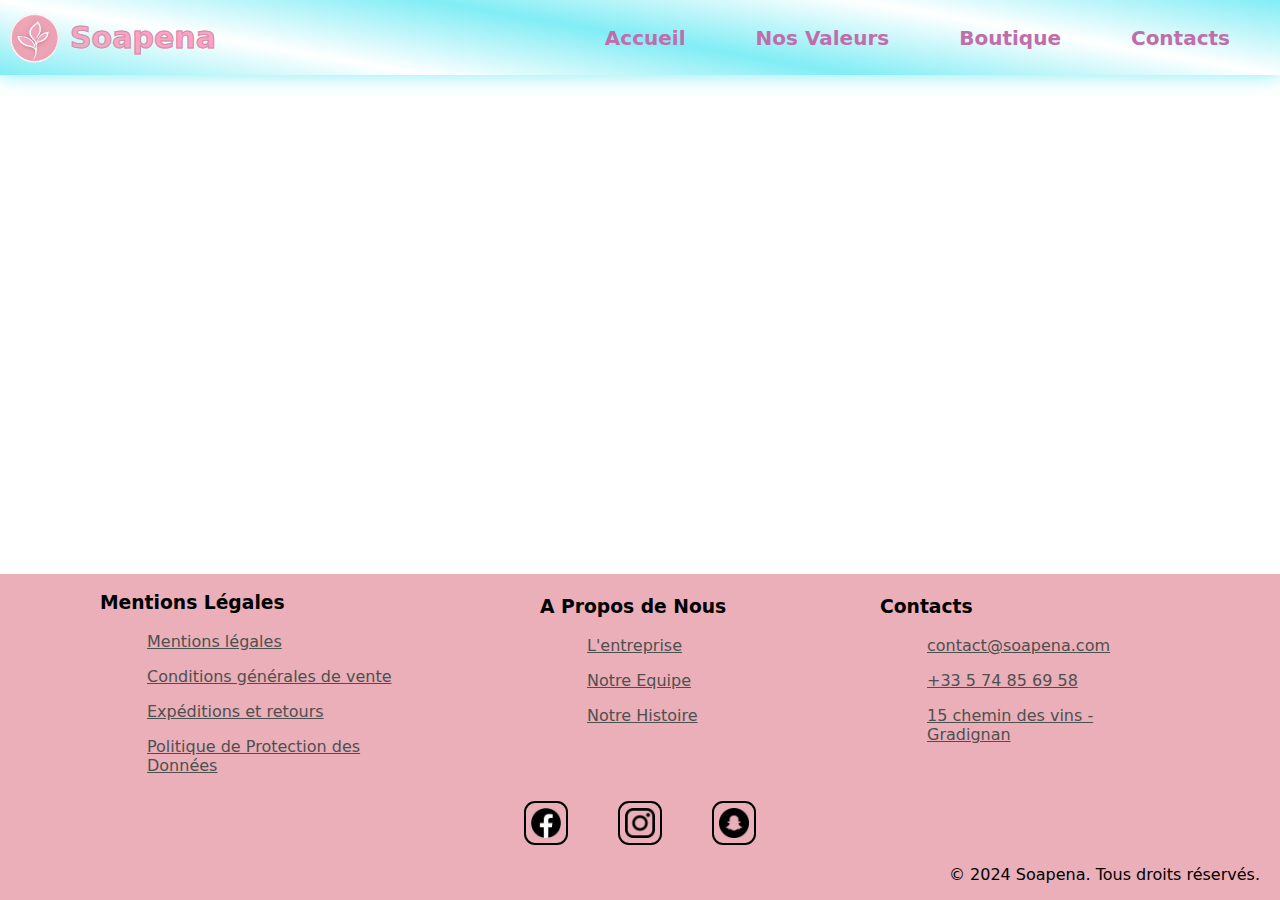
==== index.html @ 6bac6961 "initial commit" ====
<!DOCTYPE html>
<html lang="fr">
<head>
    <meta charset="UTF-8">
    <meta name="viewport" content="width=device-width, initial-scale=1.0">
    <link rel="stylesheet" href="css/style.css">
    <link rel="shortcut icon" href="img/Logo.png" type="image/x-icon">
    <title>Document</title>
</head>
<body>
    <header>
            <a href="Accueil.html" id="Logo">
                <img src="img/Logo.png" alt="logo rond d'une plante rose">
                <h1>Soapena</h1>
            </a>
        <nav>
            
            <ul>
                <li><a href="Accueil.html">Accueil</a></li>
                <li><a href="Valeurs.html">Nos Valeurs</a></li>
                <li><a href="Boutique.html">Boutique</a></li>
                <li><a href="Contacts.html">Contacts</a></li>
            </ul>
        </nav>
    </header>

    <footer>
        <div id="foot-contain">
            <div>
            
                <h3>Mentions Légales</h3>
                <p><a href="Mentions.html#Legal">Mentions légales</a></p>
                <p><a href="Mentions.html">Conditions générales de vente</a></p>
                <p><a href="Mentions.html">Expéditions et retours</a></p>
                <p><a href="Mentions.html#Donnee">Politique de Protection des Données</a></p>
   
            </div>
            <div>
                <h3>A Propos de Nous</h3>
                <p><a href="#">L'entreprise</a></p>
                <p><a href="#">Notre Equipe</a></p>
                <p><a href="#">Notre Histoire</a></p>
            </div>
            <div>
                <h3>Contacts</h3>
                <p><a href="mailto:contact@sopena.com">contact@soapena.com</a></p>
                <p><a href="tel:+335748569">+33 5 74 85 69 58</a> </p>
                <p><a href="#">15 chemin des vins - Gradignan</a> </p>

                
            </div>
        </div>
        <div id="Reseaux">
            <a href=""><img src="img/facebook.webp" alt="facebook logo"></a>
            <a href=""><img src="img/Instagram.webp" alt="Instagram logo"></a>
            <a href=""><img src="img/snapchat.webp" alt="snapchat logo"></a>
        </div>
        <p id="Droits">© 2024 Soapena. Tous droits réservés.</p>
        
    </footer>
    
</body>
</html>
---- css/style.css ----
/*
CE CSS CONCERNE TOUTES LES PAGES POUR LE BON 
FONCTIONNEMENT DU BODY , HEADER ET FOOTER
*/


/*
    ##########################
-----Fonctionnement de base du Body
    ##########################
*/
body{
    display:flex;
    flex-direction: column;
    justify-content: space-between;
    margin: 0px;
    min-height: 100vh;
}

body *{
    font-family: system-ui, -apple-system, BlinkMacSystemFont, 'Segoe UI', Roboto, Oxygen, Ubuntu, Cantarell, 'Open Sans', 'Helvetica Neue', sans-serif;
}

/*
    #################################
 ----- Fonctionnement de Base du Header
    #################################
*/
header{
    display: flex;
    background: linear-gradient(10deg,rgb(129, 237, 245),white,rgb(129, 237, 245),white,rgb(129, 237, 245));
    box-shadow: 0px 0px 20px rgb(129, 237, 245);
    z-index: 9;
}

header *{
    transition: all ease-in-out 0.5s;
    text-decoration: none;
}

/*
Logo
*/

#Logo{
    display: flex;
    align-items: center ;
    margin-inline: 10px;
    max-height: 75px;
}

#Logo img{
    margin-right: 10px;
}

#Logo h1{
    background: -webkit-linear-gradient(70deg,rgb(223, 178, 195),rgb(255, 161, 197),rgb(255, 161, 197));
    background-clip: unset;
    -webkit-background-clip: text;
    -webkit-text-fill-color: transparent;
    -webkit-text-stroke: rgb(207, 143, 168) 1px;
}

#Logo:hover{
    transform: scale(1.1);
}

#Logo:active img{
    transform: rotate(360deg);
}

/*
Nav
*/

nav{
    display: flex;
    align-items: center;
    margin-inline: 15px;
    max-height: 50px;
}

nav ul{
    display: inline-flex;
    flex-direction: row;
    align-items: center;
}

nav ul li{
    display: flex;
    align-items: center;
    margin-inline: 10px;
    list-style: none;
    font-weight: bold;
}

nav ul li a{
    text-align: center;
    color:  rgb(192, 110, 171);
    padding: 10px;
    border-radius: 100%;
}

nav ul li a:hover{
    color: white;
    text-shadow: rgba(230, 109, 199,1000) 0px 0px 10px;
    transform: scale(1.1);
    background-color: rgba(255, 192, 203,0.1);
    
    
}

/*
    #################################
 ----- Fonctionnement de Base du FOOTER
    #################################
*/

footer{
    display: flex;
    background:  rgb(234, 175, 185);
    background-position: center;
    z-index: 9;
}   




footer #Droits{
    display: flex;
    flex-direction: row-reverse;
    margin-inline:20px ;
}

#foot-contain p , #foot-contain a{
    display: flex;
    color:rgb(79, 79, 79);
    overflow-wrap:break-word;
}



#foot-contain{
    display: flex;
}

#foot-contain p{
    padding-left: 5px;
    border-left: 2px solid rgba(255, 255, 255,0);
    transition: all ease-in-out 0.2s;
    
    
}

#Reseaux{
    display: flex;
    justify-content: center;
}

#Reseaux img{
    margin-inline: 25px;
    margin-top: 10px;
    width: 30px;
    height: 30px;

    padding: 5px;
    border: black solid 2px;
    border-radius: 25%;
}

#foot-contain p:hover{
    border-left-color: rgba(79, 79, 79,1);
}








/*
Media Quarys  : ----
*/



/*
 screen width < 800px
*/

@media (min-width:0px){

    /*
    Header
    */
    header{
        flex-direction: column;
        justify-items: center;
        align-items: center ;
    }

    #Logo h1{
        font-size: 22px;
    }

    #Logo img{
        width: 35px;
        height: 35px;
    }

    nav ul li a{
        font-size: 15px;
    }

    /*
    Footer
    */


    footer{
        flex-direction: column;
        justify-content: space-between;
    }

    
    #foot-contain{
       flex-direction: column; 
       align-items: center;
       justify-content: center;
       
    }

    #foot-contain div{
        min-width: 300px;
        
    }

    #foot-contain p{
        margin-left: 40px;
    }
    
}

/*
 screen width > 800px
*/
@media (min-width:800px){

    /*
    Header
    */
    header{
        flex-direction: row;
        justify-content:space-between;
        align-content: center ;
    }

    #Logo h1{
        font-size: 27px;
    }

    #Logo img{
        width: 40px;
        height: 40px;
    }

    /*
    footer
    */

    #foot-contain{
        flex-direction: row; 
        justify-content: center;
        
    }

    #foot-contain div{
        min-height: 210px;  
        min-width: 200px;
        max-width: 220px;
    }

    #foot-contain p{
        margin-left: 0px;
    }
     
}

/*
 screen width > 1000px
*/

@media (min-width:1000px){

    /*
    Header
    */

    #Logo h1{
        font-size: 30px;
    }

    #Logo img{
        width: 50px;
        height: 50px;
    }

    nav ul li a{
        font-size: 20px;
    }

    header:hover nav ul li{
        margin-inline: 25px;
    }

    /*
    */

    #foot-contain p{
        margin-left: 40px;
        
    }

    #foot-contain{
        justify-content: space-between;
        padding-inline: 100px;
    }

    #foot-contain div{
        max-width: 300px;
    }
}
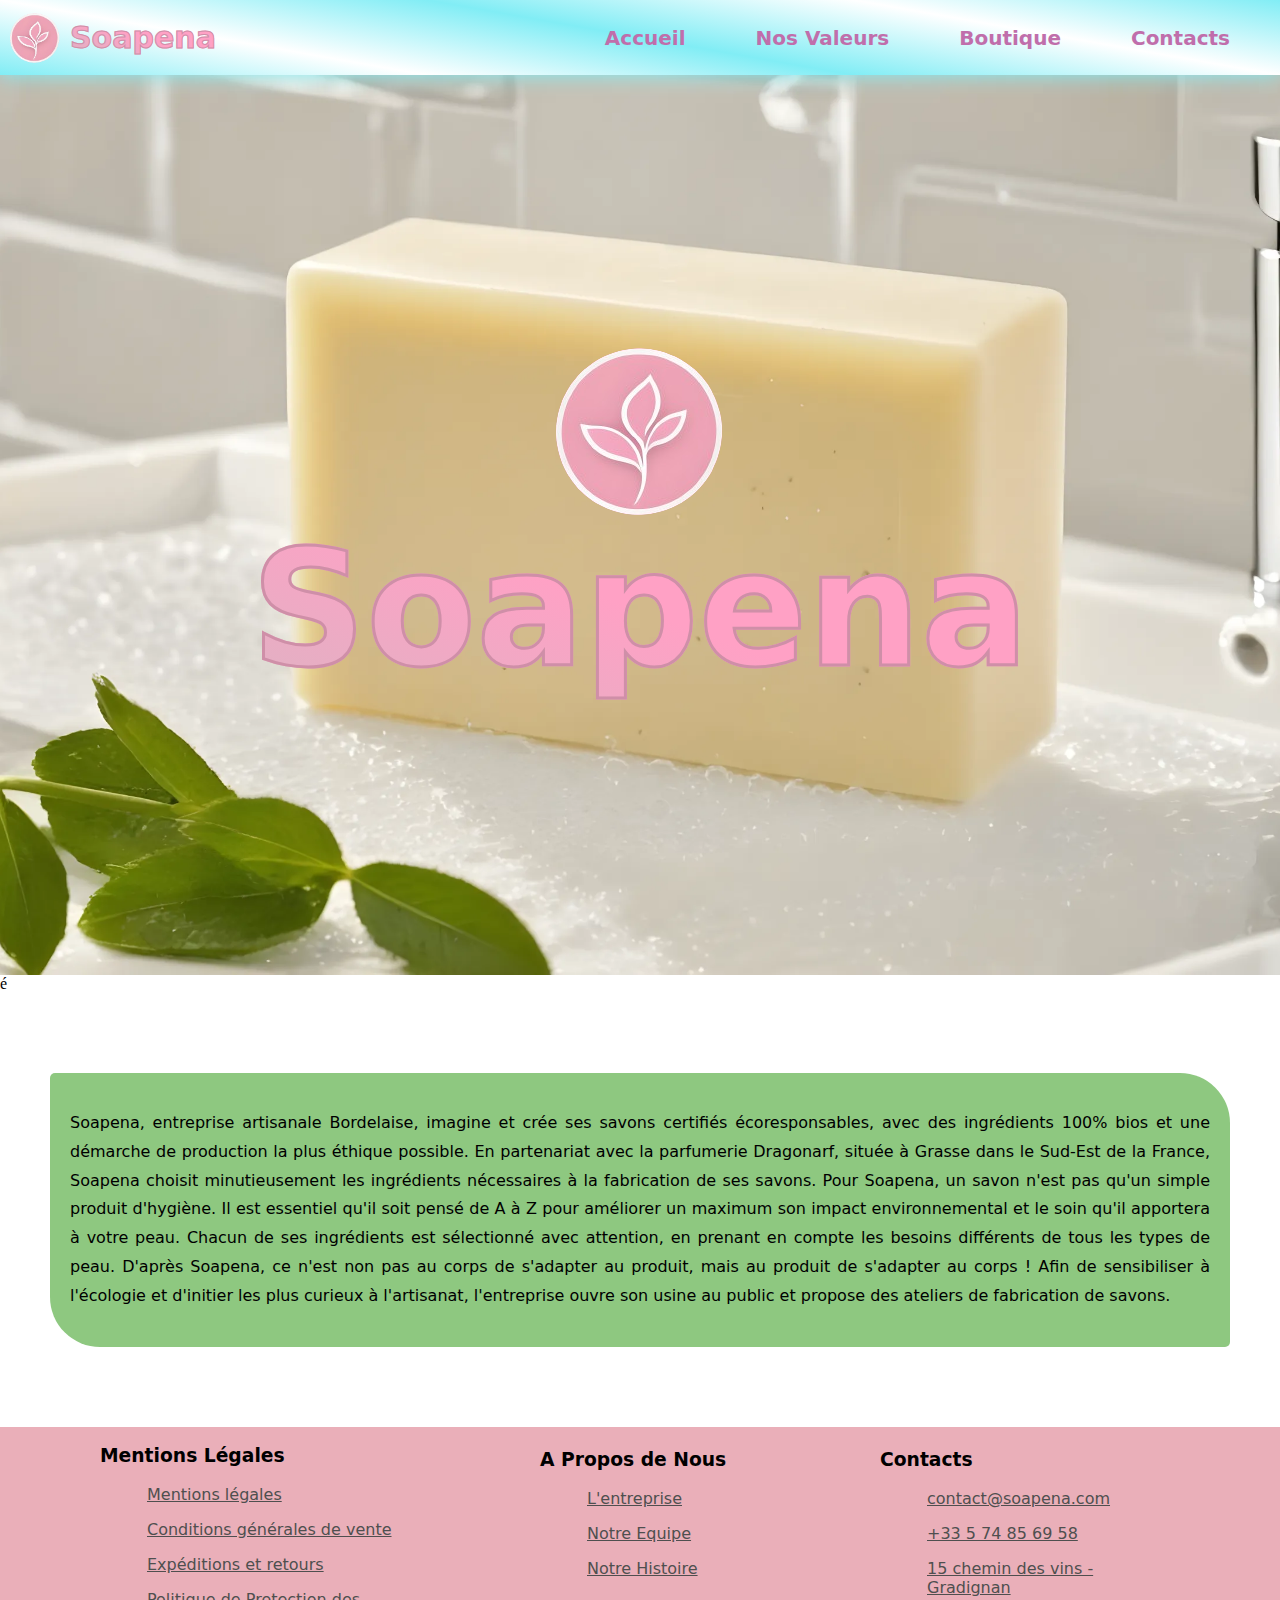
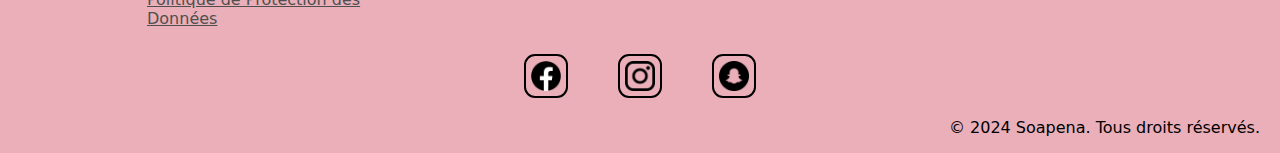
==== commit 79c0f39c: "faild commit" ====
--- a/index.html
+++ b/index.html
@@ -4,25 +4,41 @@
     <meta charset="UTF-8">
     <meta name="viewport" content="width=device-width, initial-scale=1.0">
     <link rel="stylesheet" href="css/style.css">
+    <link rel="stylesheet" href="css/Accueil.css">
     <link rel="shortcut icon" href="img/Logo.png" type="image/x-icon">
-    <title>Document</title>
+    <title>Accueil</title>
 </head>
 <body>
     <header>
-            <a href="Accueil.html" id="Logo">
+            <a href="index.html" id="Logo">
                 <img src="img/Logo.png" alt="logo rond d'une plante rose">
                 <h1>Soapena</h1>
             </a>
         <nav>
             
             <ul>
-                <li><a href="Accueil.html">Accueil</a></li>
+                <li><a href="index.html">Accueil</a></li>
                 <li><a href="Valeurs.html">Nos Valeurs</a></li>
                 <li><a href="Boutique.html">Boutique</a></li>
                 <li><a href="Contacts.html">Contacts</a></li>
             </ul>
         </nav>
     </header>
+
+    <div id="Titre">
+        <img src="img/Logo.png" alt="logo rond d'une plante rose">
+       <h1>Soapena</h1>
+    </div>
+é
+    <article>
+        <p>
+            Soapena, entreprise artisanale Bordelaise, imagine et crée ses savons certifiés écoresponsables, avec des ingrédients 100% bios et une démarche de production la plus éthique possible. 
+            En partenariat avec la parfumerie Dragonarf, située à Grasse dans le Sud-Est de la France, Soapena choisit minutieusement les ingrédients nécessaires à la fabrication de ses savons. 
+            Pour Soapena, un savon n'est pas qu'un simple produit d'hygiène. Il est essentiel qu'il soit pensé de A à Z pour améliorer un maximum son impact environnemental et le soin qu'il apportera à votre peau. 
+            Chacun de ses ingrédients est sélectionné avec attention, en prenant en compte les besoins différents de tous les types de peau. D'après Soapena, ce n'est non pas au corps de s'adapter au produit, mais au produit de s'adapter au corps ! 
+            Afin de sensibiliser à l'écologie et d'initier les plus curieux à l'artisanat, l'entreprise ouvre son usine au public et propose des ateliers de fabrication de savons.
+        </p>
+    </article>
 
     <footer>
         <div id="foot-contain">
--- a/css/Accueil.css
+++ b/css/Accueil.css
@@ -0,0 +1,102 @@
+/*
+Style du contenu de la page Accueil
+*/
+
+/*
+#########################
+Style de la banderole avec TITRE
+########################"" 
+*/
+
+#Titre {
+    display: flex;
+    flex-direction: column;
+    justify-content: center;
+    align-items: center;
+    height: 100vh;
+    background-image:url("/img/Fond-Savon-Accueil.webp");
+    background-size: cover;
+    background-position: center;
+    background-repeat: no-repeat;
+}
+
+#Titre h1{
+    margin: 0px;
+    background: -webkit-linear-gradient(70deg,rgb(223, 178, 195),rgb(255, 161, 197),rgb(255, 161, 197));
+    background-clip: unset;
+    -webkit-background-clip: text;
+    -webkit-text-fill-color: transparent;
+}
+
+/*
+#########################
+Style de l'article
+########################"" 
+*/
+
+article{
+    background-color: rgb(142, 200, 128);
+    margin-block: 80px;
+    margin-inline: 50px;
+    padding: 20px;
+    border-top-right-radius: 50px;
+    border-top-left-radius: 5px;
+    border-bottom-left-radius: 50px;
+    border-bottom-right-radius: 5px;
+    color: rgb(0, 0, 0);
+    text-align: justify;
+    line-height: 1.8;
+}
+
+/*
+##################
+Media Quarys
+##################
+*/
+
+/*
+ screen width < 800px
+*/
+
+@media (min-width:0px){
+    #Titre h1{
+        font-size: 600%;
+        -webkit-text-stroke: rgb(207, 143, 168) 2px;
+    }
+
+    #Titre img{
+        width: 100px;
+        height: 100px;
+    }
+    
+}
+
+/*
+ screen width > 800px
+*/
+@media (min-width:800px){
+    #Titre h1{
+        font-size: 800%;
+    }
+
+    #Titre img{
+        width: 150px;
+        height: 150px;
+    }
+}
+
+/*
+ screen width > 1000px
+*/
+
+@media (min-width:1000px){
+    #Titre h1{
+        font-size: 1000%;
+        -webkit-text-stroke: rgb(207, 143, 168) 3px;
+    }
+
+    #Titre img{
+        width: auto;
+        height: auto;
+    }
+}